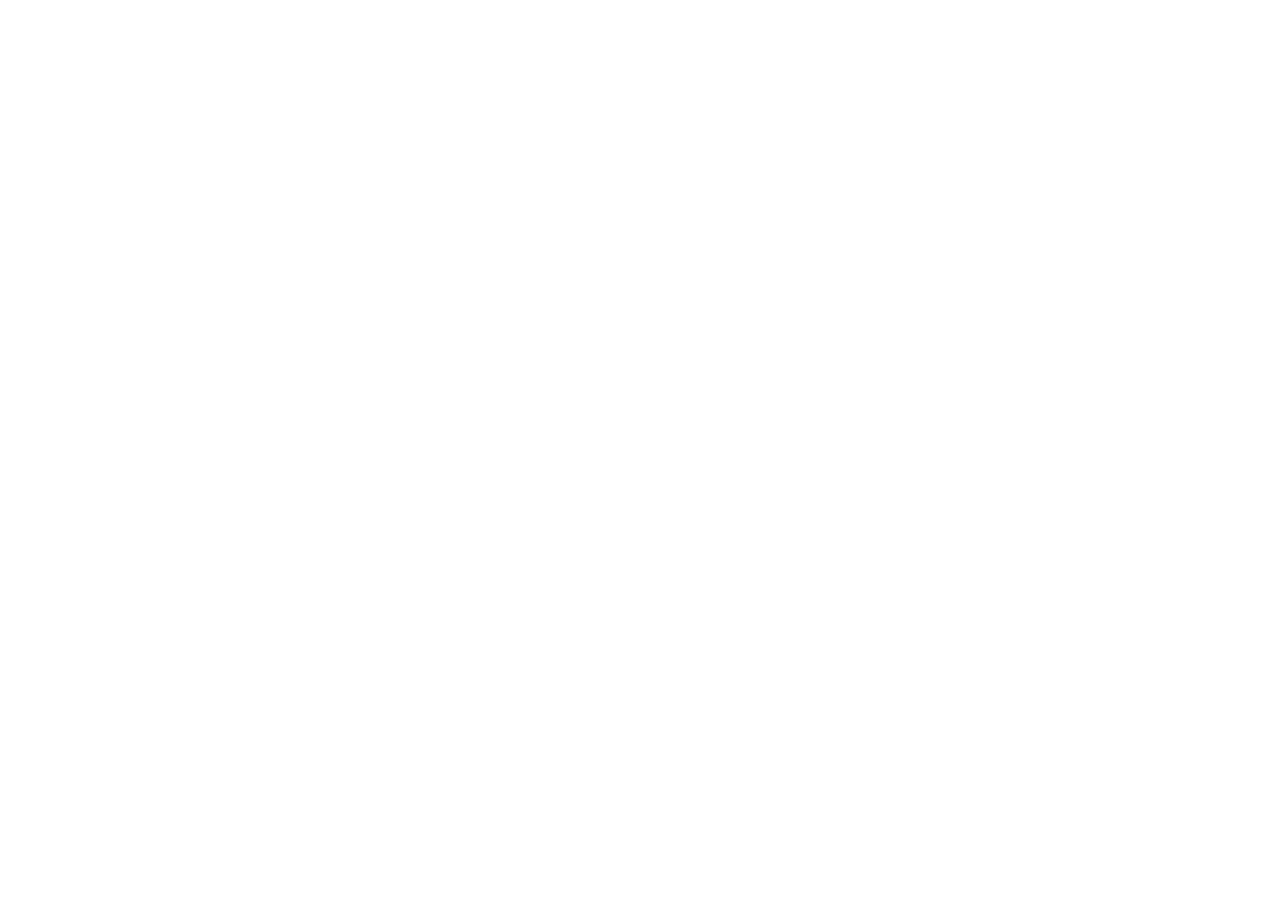
==== index.html @ 1fcc9c93 "criei pag html" ====
<!DOCTYPE html>
<html lang="pt-br">
<head>
    <meta charset="UTF-8">
    <meta http-equiv="X-UA-Compatible" content="IE=edge">
    <meta name="viewport" content="width=device-width, initial-scale=1.0">
    <link rel="shortcut icon" href="favicon.ico" type="image/x-icon">
    <title>Projeto redes sociais</title>
</head>
<body>
    
</body>
</html>
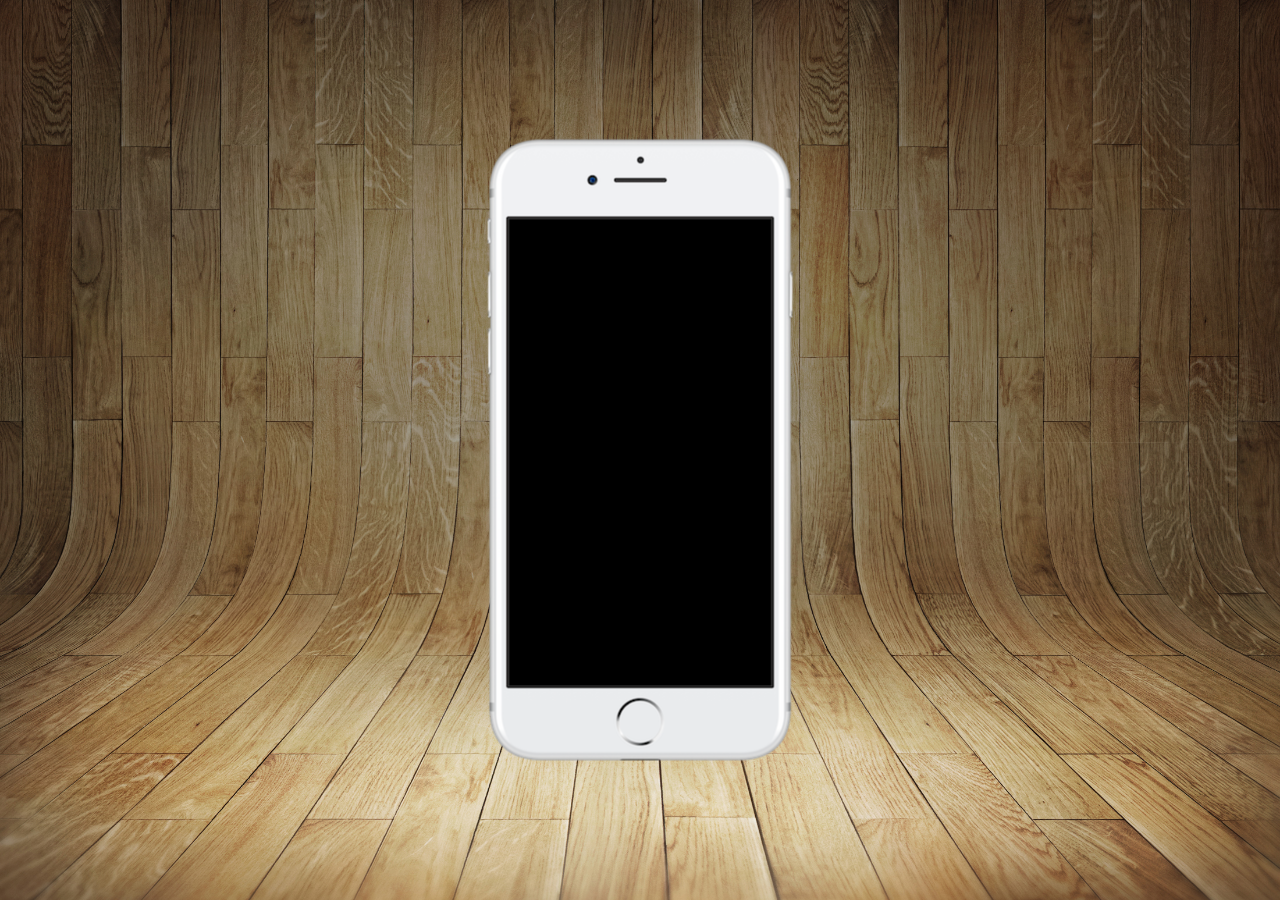
==== commit 9faa8a68: "estilo" ====
--- a/index.html
+++ b/index.html
@@ -5,9 +5,17 @@
     <meta http-equiv="X-UA-Compatible" content="IE=edge">
     <meta name="viewport" content="width=device-width, initial-scale=1.0">
     <link rel="shortcut icon" href="favicon.ico" type="image/x-icon">
+    <link rel="stylesheet" href="estilos/style.css">
     <title>Projeto redes sociais</title>
 </head>
 <body>
-    
+    <main>
+        <section id="telefone">
+
+        </section>
+        <section id="redes-sociais">
+
+        </section>
+    </main>
 </body>
 </html>--- a/estilos/style.css
+++ b/estilos/style.css
@@ -0,0 +1,34 @@
+@charset "UTF-8";
+
+* {
+    margin: 0;
+    padding: 0;
+    font-family: Arial, Helvetica, sans-serif;
+}
+
+html, body {
+    height: 100vh;
+    width: 100vw;
+}
+
+body{
+    background: url('../imagens/fundo-madeira.jpg') no-repeat top center;
+    background-size: cover;
+    background-attachment: fixed;
+}
+
+main {
+    position: relative;
+    height: 100vh;
+}
+
+section#telefone {
+    position: absolute;
+    top: 50%;
+    left: 50%;
+    transform: translate(-50%, -50%);
+    height: 627px;
+    width: 311px;
+    background-color: blue;
+    background: url('../imagens/frame-iphone.png') no-repeat;
+}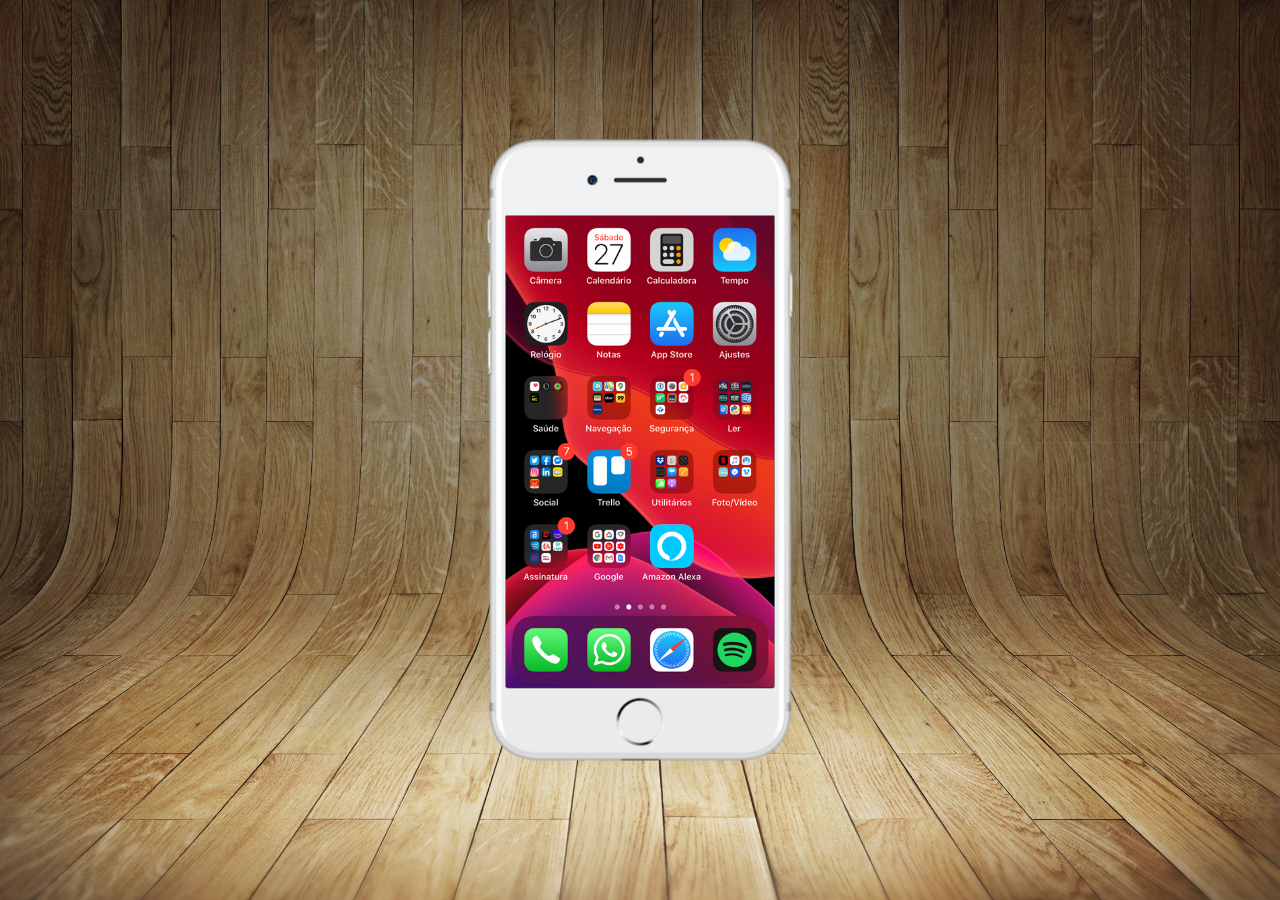
==== commit de6e31c4: "criei tela home" ====
--- a/index.html
+++ b/index.html
@@ -11,7 +11,7 @@
 <body>
     <main>
         <section id="telefone">
-
+            <iframe src="home.html" name="tela" id="tela" frameborder="0"></iframe>
         </section>
         <section id="redes-sociais">
 
--- a/estilos/style.css
+++ b/estilos/style.css
@@ -31,4 +31,12 @@
     width: 311px;
     background-color: blue;
     background: url('../imagens/frame-iphone.png') no-repeat;
+}
+
+iframe#tela {
+    position: relative;
+    top: 79px;
+    left: 21px;
+    width: 269px;
+    height: 472px;
 }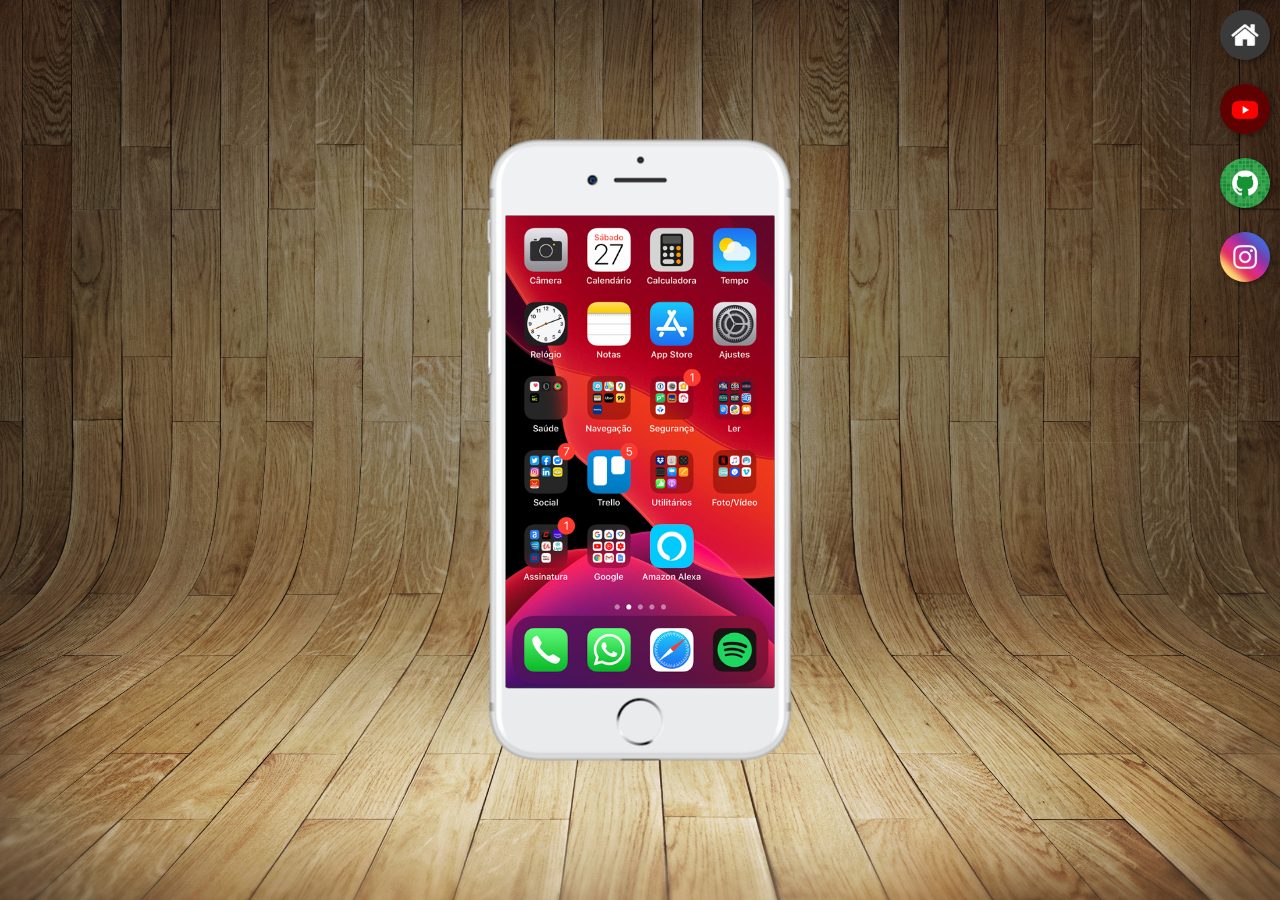
==== commit 98ea1b23: "." ====
--- a/index.html
+++ b/index.html
@@ -11,10 +11,15 @@
 <body>
     <main>
         <section id="telefone">
-            <iframe src="home.html" name="tela" id="tela" frameborder="0"></iframe>
+            <iframe src="home.html" name="tela" id="tela" frameborder="0">
+                O seu nevegador não é compatível com isso
+            </iframe>
         </section>
-        <section id="redes-sociais">
-
+        <section id="redes-sociais">    
+                <a href="home.html" target="tela"><img src="imagens/logo-home.jpg" alt="Home"></a><br>
+                <a href="youtube.html" target="tela"><img src="imagens/logo-youtube.jpg" alt="Youtube"></a><br>
+                <a href="github.html" target="tela"><img src="imagens/logo-github.jpg" alt="GitHub"></a><br>
+                <a href="instagram.html" target="tela"><img src="imagens/logo-instagram.jpg" alt="Instagram"></a>
         </section>
     </main>
 </body>
--- a/estilos/style.css
+++ b/estilos/style.css
@@ -31,6 +31,7 @@
     width: 311px;
     background-color: blue;
     background: url('../imagens/frame-iphone.png') no-repeat;
+    
 }
 
 iframe#tela {
@@ -39,4 +40,23 @@
     left: 21px;
     width: 269px;
     height: 472px;
+}
+
+section#redes-sociais {
+    text-align: right;
+}
+
+section#redes-sociais img {
+    width: 50px;
+    margin: 10px;
+    border-radius: 50%;
+    box-shadow: 2px 2px 5px rgba(0, 0, 0, 0.404);
+    box-sizing: border-box;
+}
+
+section#redes-sociais img:hover {
+    border: 2px solid rgba(255, 255, 255, 0.568);
+    transform: translate(-2px, -2px);
+    box-shadow: 5px 5px 10px rgba(0, 0, 0, 0.39);
+    transition: 0.2s , border .2s;
 }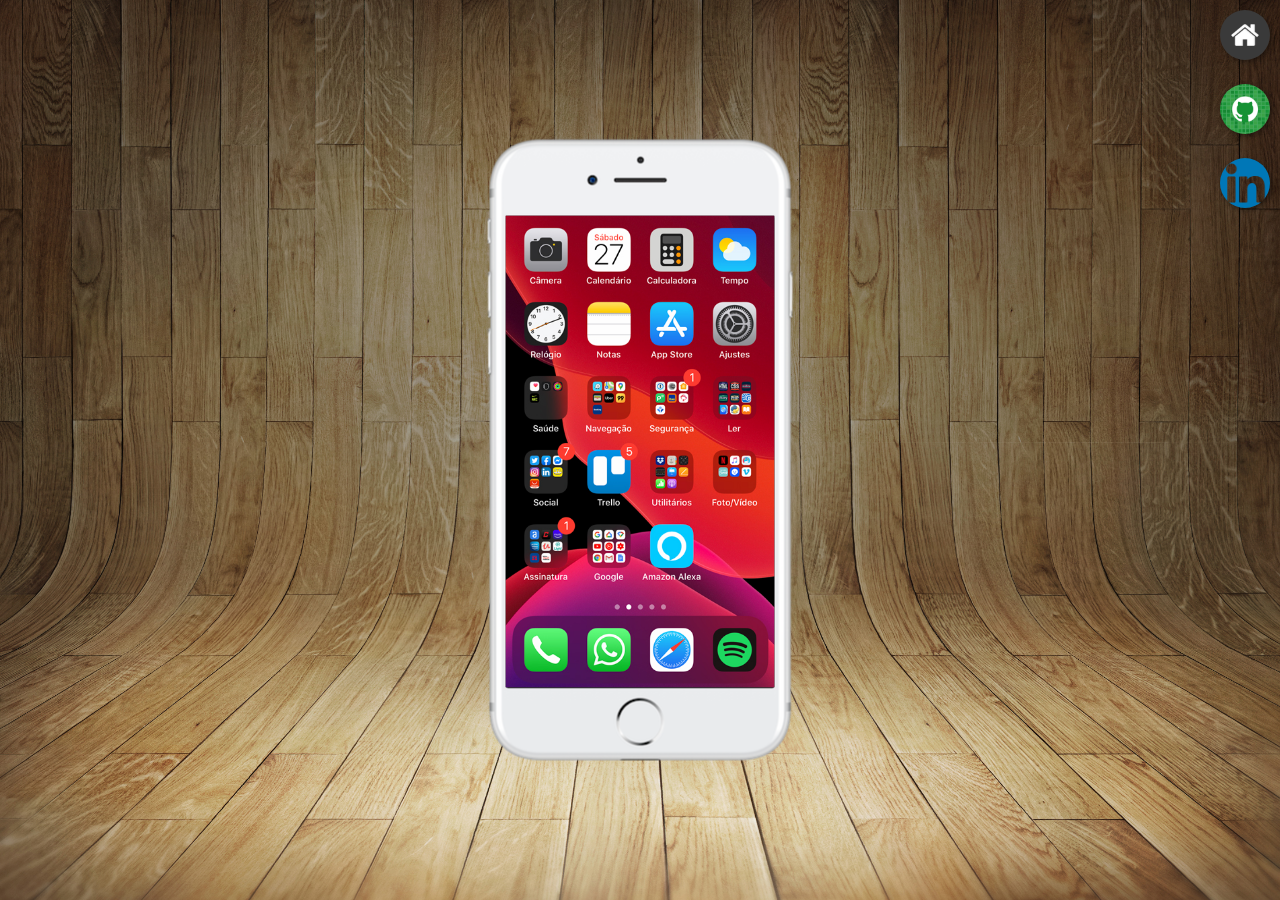
==== commit abbcc7a8: "restore" ====
--- a/index.html
+++ b/index.html
@@ -17,9 +17,8 @@
         </section>
         <section id="redes-sociais">    
                 <a href="home.html" target="tela"><img src="imagens/logo-home.jpg" alt="Home"></a><br>
-                <a href="youtube.html" target="tela"><img src="imagens/logo-youtube.jpg" alt="Youtube"></a><br>
                 <a href="github.html" target="tela"><img src="imagens/logo-github.jpg" alt="GitHub"></a><br>
-                <a href="instagram.html" target="tela"><img src="imagens/logo-instagram.jpg" alt="Instagram"></a>
+                <a href="linkdin.html" target="tela"><img src="imagens/linkedin.png" alt="Linkedin"></a><br>
         </section>
     </main>
 </body>
